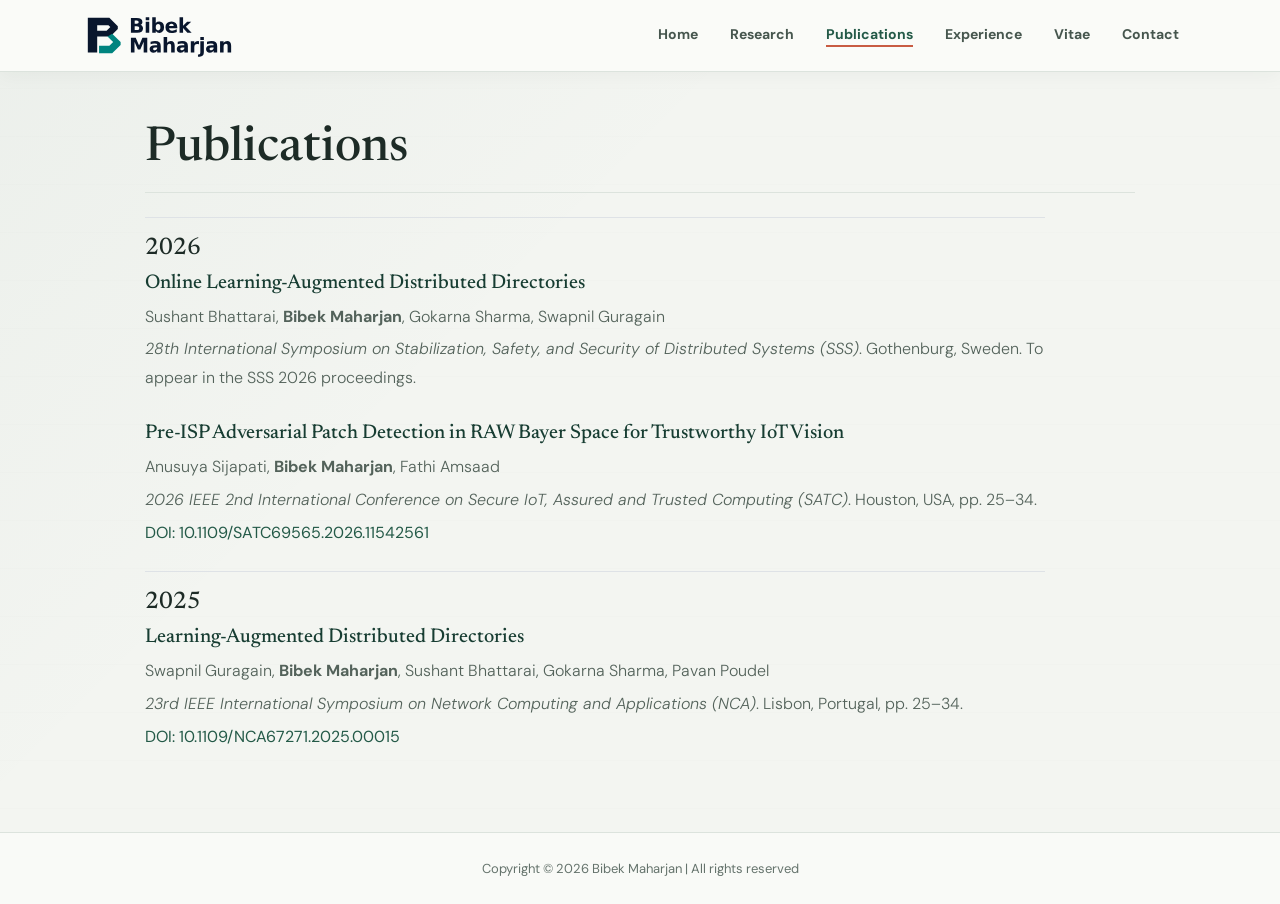
==== publications.html @ 7c291234 "portfolio" ====
<!doctype html>
<html lang="en">
  <head>
    <meta charset="utf-8">
    <meta name="viewport" content="width=device-width, initial-scale=1, shrink-to-fit=no">
    <meta name="author" content="Bibek Maharjan">
    <meta name="description" content="Conference publications by Bibek Maharjan on distributed directories and online routing.">
    <title>Publications | Bibek Maharjan</title>
    <link rel="stylesheet" href="css/bootstrap.min.css">
    <link rel="stylesheet" href="css/tooplate-style.css">
  </head>
  <body>
      <!-- MENU -->
      <div id="site-navbar"></div>

    <main class="container pt-3">
      <div class="row">
        <div class="col-12">
          <h1>Publications</h1>
          <section class="mt-4 pt-3 border-top" aria-labelledby="pub-2026">
            <h2 id="pub-2026" class="h4">2026</h2>

            <h3 class="h5">Online Learning-Augmented Distributed Directories</h3>
            <p class="mb-1">Sushant Bhattarai, <strong>Bibek Maharjan</strong>, Gokarna Sharma, Swapnil Guragain</p>
            <p class="mb-1"><cite>28th International Symposium on Stabilization, Safety, and Security of Distributed Systems (SSS)</cite>. Gothenburg, Sweden. To appear in the SSS 2026 proceedings.</p>
          
            <br/>
          
            <h3 class="h5">Pre-ISP Adversarial Patch Detection in RAW Bayer Space for Trustworthy IoT Vision</h3>
            <p class="mb-1">Anusuya Sijapati, <strong>Bibek Maharjan</strong>, Fathi Amsaad</p>
            <p class="mb-1"><cite> 2026 IEEE 2nd International Conference on Secure IoT, Assured and Trusted Computing (SATC)</cite>. Houston, USA, pp. 25–34.</p>
            <p><a href="https://doi.org/10.1109/SATC69565.2026.11542561">DOI: 10.1109/SATC69565.2026.11542561</a></p>
          </section>

          <section class="mt-4 pt-3 border-top" aria-labelledby="pub-2025">
            <h2 id="pub-2025" class="h4">2025</h2>
            <h3 class="h5">Learning-Augmented Distributed Directories</h3>
            <p class="mb-1">Swapnil Guragain, <strong>Bibek Maharjan</strong>, Sushant Bhattarai, Gokarna Sharma, Pavan Poudel</p>
            <p class="mb-1"><cite>23rd IEEE International Symposium on Network Computing and Applications (NCA)</cite>. Lisbon, Portugal, pp. 25–34.</p>
            <p><a href="https://doi.org/10.1109/NCA67271.2025.00015">DOI: 10.1109/NCA67271.2025.00015</a></p>
          </section>

          
        </div>
      </div>
    </main>
    <!-- FOOTER -->
     <div id="site-footer"></div>
    <script src="js/site-layout.js"></script>

    <script src="js/jquery-3.3.1.min.js"></script>
    <script src="js/bootstrap.min.js"></script>
    <script src="js/Headroom.js"></script>
    <script src="js/jQuery.headroom.js"></script>
    <script>$(".navbar").headroom();</script>
  </body>
</html>
---- css/tooplate-style.css ----
/*

Tooplate 2115 Marvel

https://www.tooplate.com/view/2115-marvel

*/


@import url("https://fonts.googleapis.com/css?family=Maven+Pro:400,700");
@import url("https://fonts.googleapis.com/css2?family=DM+Sans:wght@400;500;600;700&family=Newsreader:opsz,wght@6..72,400;6..72,500;6..72,600&display=swap");
/* Reserve the vertical scrollbar width on short and long pages alike. */
html {
  overflow-y: scroll;
}

body {
  font-family: "Maven Pro", sans-serif;
  padding-top: 70px;
}

.full-screen {
  padding: 8rem 0;
}

.small-text {
  color: #5b5b5b;
  font-size: 14px;
  font-weight: bold;
  padding: 8px 16px;
  border-radius: 50px;
  letter-spacing: 0.2px;
}

ul {
  margin: 0;
  padding: 0;
}
ul li {
  list-style: none;
}

a {
  font-weight: normal;
  text-decoration: none !important;
  transition: all 0.4s ease;
}
a:hover {
  color: #002fff !important;
}

.navbar-brand .uil {
  font-size: 40px;
}

p {
  font-size: 18px;
  font-weight: 300;
  line-height: 1.5;
  color: #5b5b5b;
}

h1, h2, h3, h4, h5, h6 {
  font-weight: bold;
  letter-spacing: -1px;
}

h1 {
  color: #212121;
  font-size: 2.8em;
  margin: 24px 0;
}

h2 {
  color: #353535;
  font-size: 2.4em;
  font-weight: bold;
}

h3 {
  color: #484848;
}

h3,
b, strong {
  font-weight: bold;
}

.custom-btn {
  background: #eee;
  color: #5b5b5b;
  font-weight: bold;
  border-radius: 50px;
  padding: 13px 29px;
  font-size: 14px;
  line-height: normal;
  overflow: hidden;
  transition: all 0.4s ease;
}
.custom-btn:hover {
  color: #002fff;
}
.custom-btn.custom-btn-bg {
  background: #474559;
  color: #ffffff;
}
.custom-btn.custom-btn-bg:hover {
  background: #002fff;
  color: #ffffff !important;
}

.animated {
  position: relative;
}

.animated-info {
  display: inline-block;
  vertical-align: top;
  margin-top: 5px;
  min-width: 400px;
  position: relative;
}

.animated-item {
  color: #002fff;
}

.animated-item {
  font-size: 39px;
  line-height: inherit;
  display: block;
  opacity: 0;
  overflow: hidden;
  position: absolute;
  top: 0;
  right: 0;
  left: 0;
  animation: BottomTotop 6s linear infinite 0s;
}
.animated-item:nth-child(2n+2) {
  animation-delay: 2s;
}
.animated-item:nth-child(3n+3) {
  animation-delay: 4s;
}

@keyframes BottomTotop {
  0% {
    opacity: 0;
  }
  5% {
    opacity: 0;
    transform: translateY(5px);
  }
  10% {
    opacity: 1;
    transform: translateY(0px);
  }
  25% {
    opacity: 1;
    transform: translateY(0px);
  }
  30% {
    opacity: 0;
    transform: translateY(5px);
  }
  80% {
    opacity: 0;
  }
  100% {
    opacity: 0;
  }
}
.navbar {
  position: fixed;
  top: 0;
  right: 0;
  left: 0;
  z-index: 999999;
  will-change: transform;
  transition: transform 200ms linear;
}
.navbar[class*="-unpinned"] {
  transform: translate(0, -150%);
}
.navbar[class*="-pinned"] {
  transform: translate(0, 0);
}
.navbar[class*="headroom--not-top"] {
  background: #ffffff;
  border-bottom: 1px solid #f0f0f0;
  padding-top: 0;
  padding-bottom: 0;
}

.navbar-brand {
  font-weight: bold;
}

.navbar-expand-sm .navbar-nav .nav-link {
  padding: 0 20px;
}

/* Keep the hover label outside the clip area while preserving the link's hit area. */
.navbar-expand-lg .navbar-nav .nav-link {
  padding-top: 0;
  padding-bottom: 0;
  border-top: .5rem solid transparent;
  border-bottom: .5rem solid transparent;
}

.nav-link {
  font-weight: bold;
  font-size: 16px;
  overflow: hidden;
}
.nav-link span {
  position: relative;
  display: inline-block;
  transition: transform 0.3s;
}
.nav-link span:before {
  position: absolute;
  top: 100%;
  content: attr(data-hover);
  transform: translate3d(0, 0, 0);
}

.navbar-light .navbar-nav .nav-link:focus,
.navbar-light .navbar-nav .nav-link:hover {
  color: #002fff;
  font-weight: bold;
}
.navbar-light .navbar-nav .nav-link:focus span,
.navbar-light .navbar-nav .nav-link:hover span {
  transform: translateY(-100%);
}

.navbar-light .navbar-toggler-icon {
  background: none;
}

.navbar-toggler {
  border: 0;
  padding: 0;
  width: 32px;
  height: 32px;
  line-height: 32px;
  outline: none;
  cursor: pointer;
  margin-right: 10px;
}
.navbar-toggler:focus {
  outline: none;
}
.navbar-toggler[aria-expanded="true"] .navbar-toggler-icon:first-child {
  transform: rotate(45deg);
  top: 6px;
}
.navbar-toggler[aria-expanded="true"] .navbar-toggler-icon:nth-child(2) {
  display: none;
}
.navbar-toggler[aria-expanded="true"] .navbar-toggler-icon:last-child {
  transform: rotate(-45deg);
  bottom: 1px;
}
.navbar-toggler .navbar-toggler-icon {
  background: #212121;
  display: block;
  width: 100%;
  height: 2px;
  margin: 5px 0;
  transition: all 0.4s ease;
  position: relative;
}

.copyright-text {
  font-size: 16px;
  font-weight: normal;
  display: block;
}

.color-mode {
  font-weight: bold;
  cursor: pointer;
}

.color-mode-icon {
  position: relative;
  right: 6px;
}
.color-mode-icon:after {
  font-family: 'unicons';
  content: '\ea9f';
  font-size: 30px;
  font-weight: 300;
  font-style: normal;
}
.color-mode-icon.active:after {
  font-family: 'unicons';
  content: '\eb65';
  font-size: 30px;
  color: #ffffff;
}

.dark-mode {
  background: #0c0c0d;
}
.dark-mode .navbar-light .navbar-nav .nav-link {
  color: rgba(255, 255, 255, 0.8);
}
.dark-mode .navbar-light .navbar-nav .nav-link:hover {
  color: #002fff;
}
.dark-mode .navbar[class*="headroom--not-top"] {
  background: #0c0c0d;
  border-bottom: 1px solid #1f1f1f;
}
.dark-mode .small-text {
  background: #0d0c15;
  color: #ffffff;
}
.dark-mode .feature-card .uil,
.dark-mode .navbar-light .navbar-brand,
.dark-mode h1, .dark-mode h2, .dark-mode h3, .dark-mode h4, .dark-mode h5, .dark-mode h6,
.dark-mode .color-mode {
  color: #ffffff;
}
.dark-mode .owl-carousel .owl-nav button.owl-next,
.dark-mode .owl-carousel .owl-nav button.owl-prev,
.dark-mode .owl-carousel button.owl-dot {
  color: #ffffff;
}

.timeline-wrapper {
  position: relative;
  padding: 22px 0;
}
.timeline-wrapper:last-child:before {
  height: 0;
}
.timeline-wrapper:before {
  content: "";
  background: #474559;
  width: 3px;
  height: 100%;
  position: absolute;
  left: 38px;
}

.timeline-yr {
  background: #474559;
  border-radius: 100%;
  position: absolute;
  width: 75px;
  height: 75px;
  line-height: 75px;
  text-align: center;
}
.timeline-yr span {
  color: #ffffff;
  font-size: 16px;
  font-weight: bold;
  display: block;
  line-height: 75px;
}

.timeline-info {
  display: inline-block;
  vertical-align: top;
  max-width: 432px;
  margin-left: 6em;
}
.timeline-info small {
  color: #474559;
  font-size: 16px;
  font-weight: bold;
  display: inline-block;
  vertical-align: middle;
  margin-left: 15px;
}

.owl-carousel .owl-nav span {
  display: none;
}
.owl-carousel .owl-nav .owl-prev:before,
.owl-carousel .owl-nav .owl-next:before {
  background: none;
  padding: 0;
  display: block;
  position: absolute;
  top: 50%;
  transform: translate(0, -50%);
  font-family: 'unicons';
  font-size: 100px;
  line-height: normal;
}
.owl-carousel .owl-nav .owl-prev:before {
  content: '\e833';
  left: -45px;
}
.owl-carousel .owl-nav .owl-next:before {
  content: '\e836';
  right: -45px;
}

.owl-theme .owl-nav [class*=owl-] {
  background: none;
  border-radius: 0;
  margin: 0;
  padding: 0;
  font-size: inherit;
}
.owl-theme .owl-nav [class*=owl-]:hover {
  color: #002fff;
}
.owl-theme .owl-dots .owl-dot {
  outline: none;
}
.owl-theme .owl-dots .owl-dot span {
  width: 8px;
  height: 8px;
}
.owl-theme .owl-dots .owl-dot.active span, .owl-theme .owl-dots .owl-dot:hover span {
  background: #5b5b5b;
}

.google-map iframe {
  width: 100%;
}

.contact-form {
  position: relative;
}
.contact-form .form-control {
  background: transparent;
  border-radius: 2px;
  outline: none;
  box-shadow: none;
  font-weight: bold;
  margin: 16px 0;
}
.contact-form .form-control:not(textarea) {
  height: 48px;
}
.contact-form .form-control:hover, .contact-form .form-control:focus {
  border-color: #002fff;
}
.contact-form .submit-btn {
  background: #002fff;
  border-radius: 50px;
  color: #ffffff;
  font-weight: bold;
  border: 0;
  cursor: pointer;
  transition: all 0.4s ease;
}
.contact-form .submit-btn:hover {
  background: #474559;
}

.contact-info {
  background: #474559;
  border-radius: 0 0 3px 3px;
  position: relative;
  bottom: 8px;
}
.contact-info p, .contact-info a {
  color: #f7f3f3;
}

.social-links .uil {
  color: #f7f3f3;
  font-size: 20px;
  display: block;
  margin: 5px 0;
}
.social-links .uil:hover {
  color: #002fff;
}

@media (min-width: 1270px) {
  .owl-theme .owl-dots {
    position: relative;
    bottom: 50px;
  }
}
@media (max-width: 991px) {
  .full-screen {
    padding-bottom: 4rem;
  }

  .color-mode {
    display: none;
  }

  .about-image {
    margin-top: 4em;
  }

  .mobile-mt-2,
  .contact-form {
    margin-top: 2em;
  }

  .contact-info {
    padding: 0 2rem;
  }
}
@media (max-width: 767px) {
  h1 {
    font-size: 2.4em;
  }

  h2 {
    font-size: 2em;
  }

  .animated-item {
    font-size: 28px;
  }

  .navbar-collapse {
    background: #ffffff;
    text-align: center;
    padding-bottom: 20px;
  }

  .navbar-expand-sm .navbar-nav .nav-link {
    padding: 3px 20px;
  }
}
@media (max-width: 580px) {
	.animated-info {
		min-width: 200px;
	}
  .animated-item {
    font-size: 30px;
  }

  .custom-btn-group {
    text-align: center;
  }

  .custom-btn {
    display: block;
    margin: 10px 0;
  }

  .owl-theme .owl-nav {
    display: none;
  }

  .timeline-info small {
    display: block;
    margin: 10px 0 0 0;
  }
}
@media (max-width: 320px) {
  .animated-text {
    margin-top: 0;
  }

  .about-text {
    text-align: center;
  }

  .full-screen {
    padding: 4rem 0;
  }

  .mobile-block {
    display: block;
  }

  .contact-info {
    flex-direction: column;
  }

  .social-links li {
    display: inline-block;
    vertical-align: top; 
  }
}

:root {
  --page: #f3f5f1;
  --surface: #ffffff;
  --ink: #1d2b26;
  --muted: #65736c;
  --line: #dce3dd;
  --green: #245a48;
  --green-deep: #173d32;
  --coral: #c85c43;
}

html {
  scroll-behavior: smooth;
}

body {
  padding-top: 76px;
  color: var(--ink);
  font-family: "DM Sans", sans-serif;
  background-color: var(--page);
  background-image: linear-gradient(135deg, rgba(36, 90, 72, 0.035) 0, transparent 38%),
    repeating-linear-gradient(0deg, transparent 0, transparent 47px, rgba(29, 43, 38, 0.018) 48px);
}

a {
  color: var(--green);
  text-underline-offset: 3px;
}

a:hover,
a:focus {
  color: var(--coral) !important;
}

p {
  color: #53625a;
  font-size: 16px;
  line-height: 1.8;
}

h1,
h2,
h3,
h4,
h5,
h6 {
  color: var(--ink);
  font-family: "Newsreader", Georgia, serif;
  font-weight: 500;
  letter-spacing: 0;
}

h1 {
  font-size: 3rem;
  line-height: 1.08;
}

h2 {
  font-size: 2.25rem;
}

h3 {
  color: var(--green-deep);
}

.navbar,
.navbar[class*="headroom--not-top"] {
  padding: 8px 0;
  background: rgba(250, 251, 248, 0.96);
  border-bottom: 1px solid var(--line);
  box-shadow: 0 4px 18px rgba(29, 43, 38, 0.04);
  backdrop-filter: blur(12px);
}

.navbar > .container {
  position: relative;
  right: auto;
  left: auto;
  z-index: auto;
  background: transparent;
  border: 0;
}

.navbar-brand img {
  display: block;
  max-width: 150px;
  height: auto;
}

.navbar-expand-lg .navbar-nav .nav-link {
  padding: 0 12px;
  color: #46564e;
  font-size: 14px;
}

.navbar-light .navbar-nav .nav-link.active {
  color: var(--green) !important;
}

.navbar-light .navbar-nav .nav-link.active span {
  border-bottom: 2px solid var(--coral);
}

.navbar-light .navbar-nav .nav-link:focus,
.navbar-light .navbar-nav .nav-link:hover {
  color: var(--green) !important;
}

.navbar-light .navbar-nav .nav-link span:before {
  color: var(--coral);
}

.home-hero {
  min-height: calc(100vh - 76px);
  padding: 3rem 0 4rem !important;
  background: radial-gradient(ellipse at 82% 30%, rgba(200, 92, 67, 0.07), transparent 34%);
}

.home-hero > .container > .row {
  align-items: center;
}

.home-hero .about-image {
  max-width: 430px;
  margin: 0 auto;
  padding: 28px;
  background: var(--surface);
  border: 1px solid var(--line);
  border-top: 3px solid var(--coral);
  box-shadow: 0 18px 50px rgba(29, 43, 38, 0.08);
}

.home-hero .about-image > img:first-child {
  width: 190px !important;
  height: 190px !important;
  max-width: 100%;
  object-fit: cover;
  border: 5px solid #e8eee9;
  border-radius: 50% !important;
}

.home-hero .about-image h3 {
  margin-bottom: 4px;
  color: var(--ink);
  font-size: 1.8rem;
}

.home-hero .about-image h5 {
  margin: 13px 0 4px;
  font-family: "DM Sans", sans-serif;
  font-size: 0.95rem;
  font-weight: 700;
}

.home-hero .about-image h7 {
  color: var(--muted);
  font-size: 0.88rem;
  line-height: 1.6;
}

.home-hero .about-image a {
  color: var(--green);
}

.home-hero .about-image .mt-4 {
  padding-top: 16px;
  border-top: 1px solid var(--line);
}

.home-hero .about-image .mt-4 li {
  align-items: flex-start !important;
  color: var(--green);
  font-size: 13px;
  overflow-wrap: anywhere;
}

.home-hero .about-image .mt-4 i {
  width: 20px;
  margin-top: 3px;
  color: var(--coral);
  text-align: center;
}

.home-hero .about-text {
  max-width: 760px;
  padding: 1rem 0 1rem 2rem;
}

.home-hero .about-text h1 {
  margin: 0 0 1.5rem;
  font-size: 2.7rem;
}

.home-hero .animated-info {
  display: block;
  width: 100%;
  min-width: 0;
  height: 1.3em;
  margin-top: 8px;
}

.home-hero .animated-item {
  color: var(--green);
  font-family: "Newsreader", Georgia, serif;
  font-size: 0.85em;
  line-height: 1.3;
}

.home-hero .about-text p {
  margin-bottom: 1rem;
}

.custom-btn,
.custom-btn.custom-btn-bg {
  border-radius: 4px;
  background: var(--green-deep);
  color: #fff;
  box-shadow: 0 5px 14px rgba(23, 61, 50, 0.15);
}

.custom-btn:hover,
.custom-btn.custom-btn-bg:hover {
  background: var(--coral);
  color: #fff !important;
}

.home-news {
  padding: 3rem 0 5rem !important;
}

.home-news h2 {
  margin-bottom: 1.5rem;
  text-align: left !important;
}

.home-news h2:after {
  display: block;
  width: 48px;
  height: 3px;
  margin-top: 12px;
  background: var(--coral);
  content: "";
}

.home-news .table {
  margin-bottom: 0;
  color: var(--ink);
  background: rgba(255, 255, 255, 0.76);
}

.home-news .table td {
  padding: 15px 18px;
  border-top: 1px solid var(--line);
  font-size: 15px;
  line-height: 1.65;
  vertical-align: top;
}

.home-news .table td:first-child {
  width: 150px;
  color: var(--green);
  font-size: 13px;
  font-weight: 700;
  white-space: nowrap;
}

main.container {
  max-width: 1020px;
  min-height: calc(100vh - 180px);
  padding-top: 3rem !important;
  padding-bottom: 4rem;
}

main.container > .row > .col-12 > h1,
main.container > .row > .col-12 > h2:first-child {
  margin: 0 0 1.5rem;
  padding-bottom: 1rem;
  border-bottom: 1px solid var(--line);
}

main.container hr {
  margin: 2.25rem 0 1.5rem;
  border-color: var(--line);
}

main.container section {
  max-width: 900px;
}

.footer {
  padding: 1.5rem 0 !important;
  border-top: 1px solid var(--line);
  background: rgba(250, 251, 248, 0.9);
}

.copyright-text {
  margin: 0;
  color: var(--muted);
  font-size: 13px;
}

.timeline-wrapper:before,
.timeline-yr {
  background: var(--green);
}

.timeline-info small {
  color: var(--coral);
}

.contact-info {
  background: var(--green-deep);
}

.contact-form .form-control:focus,
.contact-form .form-control:hover {
  border-color: var(--green);
}

.contact-form .submit-btn {
  border-radius: 4px;
  background: var(--green);
}

@media (max-width: 991px) {
  .home-hero {
    min-height: 0;
    padding: 2rem 0 3rem !important;
  }

  .home-hero .about-image {
    margin-bottom: 2rem;
  }

  .home-hero .about-text {
    max-width: none;
    padding: 0;
  }

  .navbar-collapse {
    margin-top: 8px;
    padding: 12px 0;
    border-top: 1px solid var(--line);
    background: #fafbf8;
    text-align: left;
  }

  .navbar-expand-lg .navbar-nav .nav-link {
    padding: 8px 12px;
    border: 0;
  }
}

@media (max-width: 575px) {
  body {
    padding-top: 68px;
  }

  .home-hero .about-image {
    padding: 22px 18px;
  }

  .home-hero .about-text h1 {
    font-size: 2.2rem;
  }

  .home-hero .animated-item {
    font-size: 0.8em;
  }

  .home-news .table td {
    display: block;
    width: 100%;
    padding: 12px 14px 5px;
    border: 0;
  }

  .home-news .table td:first-child {
    width: 100%;
    padding-bottom: 0;
  }

  .home-news .table tr {
    display: block;
    padding: 9px 0;
    border-top: 1px solid var(--line);
  }

  main.container {
    padding-top: 2rem !important;
  }
}
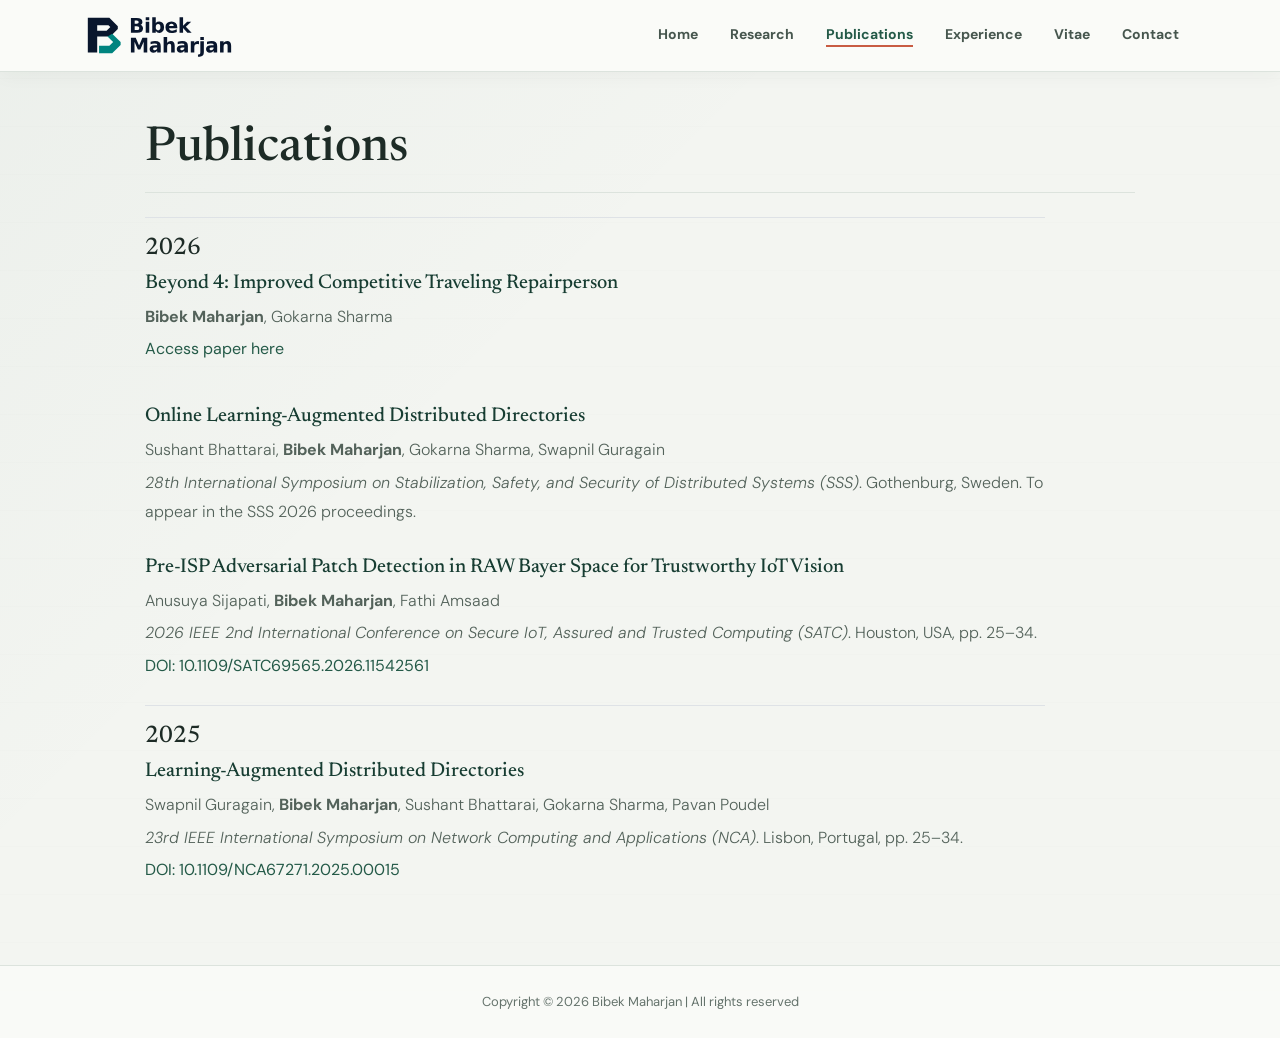
==== commit 224d21a9: "fixes" ====
--- a/publications.html
+++ b/publications.html
@@ -17,8 +17,15 @@
       <div class="row">
         <div class="col-12">
           <h1>Publications</h1>
+
           <section class="mt-4 pt-3 border-top" aria-labelledby="pub-2026">
             <h2 id="pub-2026" class="h4">2026</h2>
+
+            <h3 class="h5">Beyond 4: Improved Competitive Traveling Repairperson</h3>
+            <p class="mb-1"><strong>Bibek Maharjan</strong>, Gokarna Sharma</p>
+            <p><a href="https://arxiv.org/abs/2611.21943">Access paper here</a></p>
+            
+            <br/>
 
             <h3 class="h5">Online Learning-Augmented Distributed Directories</h3>
             <p class="mb-1">Sushant Bhattarai, <strong>Bibek Maharjan</strong>, Gokarna Sharma, Swapnil Guragain</p>
